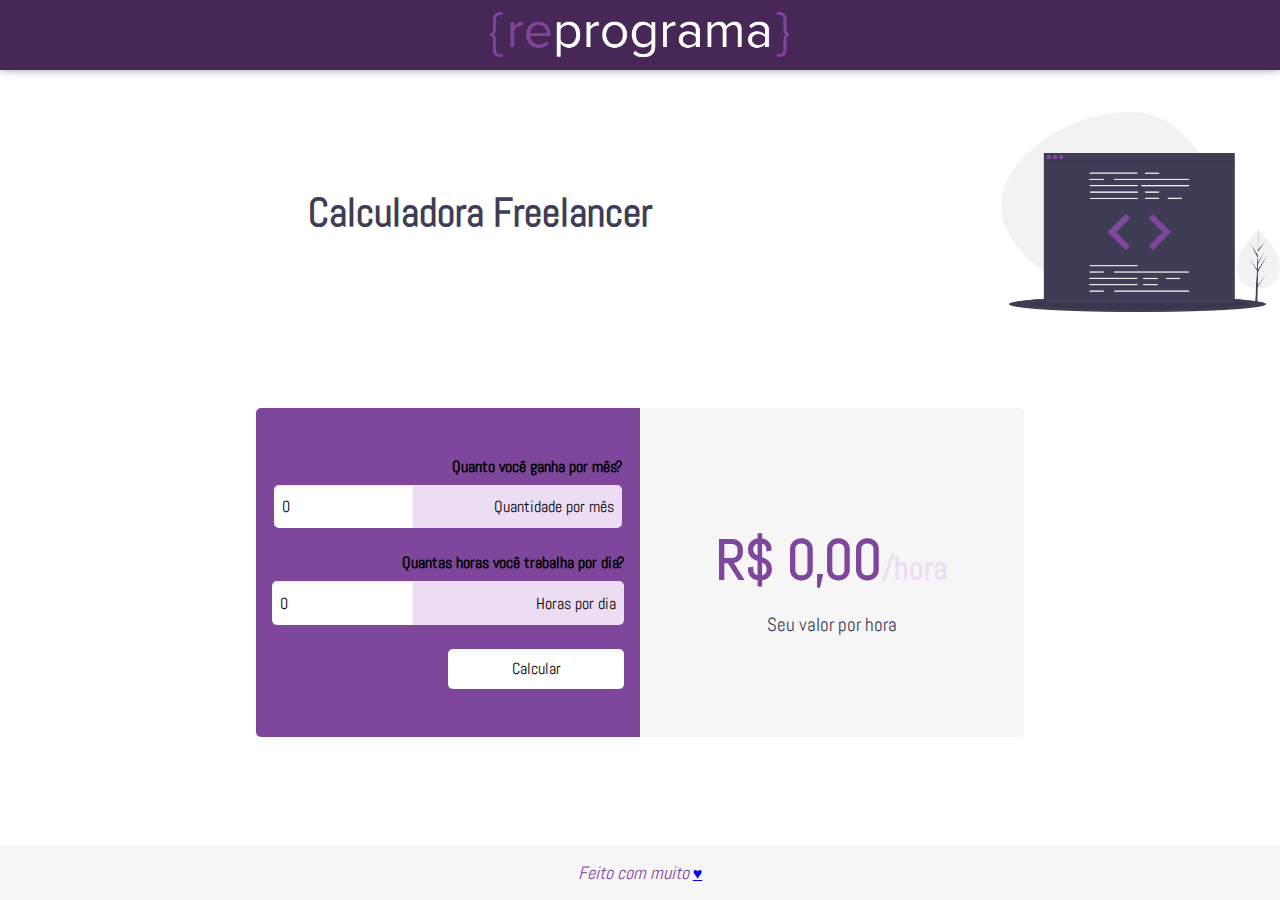
==== Calculadora_Freelancer/index.html @ 600e07cc "creating freelance calculator" ====
<!DOCTYPE html>
<html>

<head>
  <meta charset="utf-8" />
  <meta http-equiv="X-UA-Compatible" content="IE=edge" />
  <meta name="viewport" content="width=device-width, initial-scale=1" />
  <title>Reprograma - Calculadora Freelancer</title>
  <link rel="icon" href="img/favicon.ico" />
  <link rel="stylesheet" type="text/css" href="css/estilos.css" />
</head>

<body>
  <nav class="barra-navegacao">
    <img class="barra-navegacao__logotipo" src="img/logotipo-reprograma.png" />
  </nav>
  <header class="cabecalho">
    <h1 class="cabecalho__titulo">Calculadora Freelancer</h1>
  </header>
  <main class="conteudo-principal">
    <section class="secao secao-hora">
      <article class="secao__conteudo">
        <div class="secao__formulario">
          <fieldset>
            <legend>Quanto você ganha por mês?</legend>
            <div class="secao__formulario__grupo">
              <label for="ganho-mes">Quantidade por mês</label>
              <input id="ganho-mes" type="number" value="0" />
            </div>
          </fieldset>
          <fieldset>
            <legend>Quantas horas você trabalha por dia?</legend>
            <div class="secao__formulario__grupo">
              <label for="horas-dia">Horas por dia</label>
              <input id="horas-dia" type="number" value="0" />
            </div>
          </fieldset>
          <button onclick="calcularValorHora()">Calcular</button>
        </div>
      </article>
      <footer class="secao__rodape">
        <h3 class="secao__rodape__valor">
          <span id="resposta">R$ 0,00</span><small>/hora</small>
        </h3>
        <p class="secao__rodape__legenda">Seu valor por hora</p>
      </footer>
    </section>

  </main>
  <footer class="rodape">Feito com muito <a href="desafio.html">♥</a></footer>

  <script type="text/javascript" src="js/script.js"></script>
</body>

</html>
---- Calculadora_Freelancer/css/estilos.css ----
@import url("https://fonts.googleapis.com/css?family=Lato:400,700");
@import url("https://fonts.googleapis.com/css2?family=Abel&display=swap");

* {
  box-sizing: border-box;
  font-family: "Abel", "Lato", sans-serif;
  font-size: 16px;
}
body {
  margin: 0;
}
h1 {
  font-size: 36px;
}
h2 {
  font-size: 24px;
}
p {
  margin: 0;
}

button {
  background-color: #fff;
  border: none;
  color: #000;
  text-align: center;
  text-decoration: none;
  font-size: 16px;
  cursor: pointer;
  width: 50%;
  height: 40px;
  border-radius: 5px;
  margin: 1.5rem 0 0 0;
}

/* BARRA NAVEGACAO */
.barra-navegacao {
  z-index: 1;
  display: flex;
  align-items: center;
  justify-content: center;
  position: fixed;
  top: 0;
  height: 70px;
  width: 100%;
  background-color: #462755;
  box-shadow: 0 2px 5px 0 rgba(0, 0, 0, 0.16), 0 2px 10px 0 rgba(0, 0, 0, 0.12);
}
.barra-navegacao__logotipo {
  max-height: 70%;
  max-width: 70%;
}

/* CONTEUDO-PRINCIPAL */
@media (min-width: 320px) {
  .conteudo-principal {
    margin: 0 0 0 auto;
  }
}
@media (min-width: 768px) {
  .conteudo-principal {
    margin: 6rem auto 6rem auto;
  }
}
@media (min-width: 992px) {
  .conteudo-principal {
    max-width: 80%;
  }
}
@media (min-width: 1200px) {
  .conteudo-principal {
    max-width: 60%;
  }
}

/* CABECALHO */
.cabecalho {
  position: relative;
  text-align: center;
  color: #3f3d56;
  height: auto;
  padding: 2rem 1rem;
  margin-top: 80px;
  margin-bottom: 80px;
  background: url("../img/code.png") no-repeat center right;
  background-attachment: scroll;
  background-size: auto;
  background-size: contain;
  background-attachment: scroll;
}

.cabecalho__titulo {
  margin: 0 10rem 0 0;
  display: block;
}

@media (min-width: 320px) {
  .cabecalho {
    margin-top: 7rem;
  }
  .cabecalho__titulo {
    margin: 0 10rem 0 0;
    font-size: 25px;
  }
}

@media (min-width: 768px) {
  .cabecalho {
    display: flex;
    flex-direction: column;
    justify-content: center;
    height: 200px;
  }
  .cabecalho__titulo {
    margin: 0 20rem 0 0;
    font-size: 40px;
  }
}

/* SECAO */
.secao__cabecalho {
  font-size: 24px;
  font-weight: bold;
  text-align: center;
  color: #464646;
  padding: 3rem 0 0 0;
}
.secao__cabecalho:after {
  display: table;
  content: "}";
  font-size: 36px;
  font-weight: lighter;
  color: #7f479b;
  margin: -15px auto 10px;
  transform: rotate(90deg);
}
.secao__conteudo {
  padding: 3rem 1rem;
  background-color: #7f479b;
  margin-bottom: 10px;
}

.secao__formulario {
  text-align: right;
}

.secao__formulario fieldset {
  padding: 0;
  border: none;
}

.secao__formulario fieldset:not(:first-child) {
  margin: 1.5rem 0 0 0;
}
.secao__formulario legend {
  font-weight: bold;
  padding: 0;
  margin: 0 0 0.5rem 0;
}
.secao__formulario__grupo {
  position: relative;
  display: flex;
  flex-direction: row-reverse;
  flex-wrap: wrap;
}
.secao__formulario__grupo label {
  text-align: right;
  width: 60%;
  padding: 0.7rem 0.5rem;
  margin: 0;
  background-color: #ecddf3;
  border-top-left-radius: 0;
  border-bottom-left-radius: 0;
  border-top-right-radius: 5px;
  border-bottom-right-radius: 5px;
}
.secao__formulario__grupo input {
  width: 40%;
  padding: 0.7rem 0.5rem;
  margin: 0;
  border: none;
  border-top-left-radius: 5px;
  border-bottom-left-radius: 5px;
  border-top-right-radius: 0;
  border-bottom-right-radius: 0;
  box-shadow: inset 0 1px 2px rgba(0, 0, 0, 0.1);
}
.secao__formulario__grupo p {
  width: 100%;
  padding: 0;
  margin: 0;
}
.secao__rodape {
  text-align: center;
  padding: 3rem 1rem;
  background-color: #f6f6f6;
  margin-bottom: 10px;
}
.secao__rodape__valor span {
  font-size: 3.5rem;
  color: #7f479b;
  margin: 0 0 0.5rem 0;
}
.secao__rodape__valor small {
  font-size: 2rem;
  color: #ecddf3;
}
.secao__rodape__legenda {
  font-size: 1.2rem;
  color: #3f3d56;
}
@media (min-width: 768px) {
  .secao {
    display: flex;
    flex-wrap: wrap;
  }
  .secao__cabecalho {
    width: 100%;
  }
  .secao__rodape {
    display: flex;
    justify-content: center;
    flex-direction: column;
  }
  .secao__conteudo,
  .secao__rodape {
    width: 50%;
  }
}
@media (min-width: 992px) {
  .secao__conteudo {
    border-top-left-radius: 5px;
    border-bottom-left-radius: 5px;
  }
  .secao__rodape {
    border-top-right-radius: 5px;
    border-bottom-right-radius: 5px;
  }
}

/* RODAPE */
.rodape {
  font-size: 18px;
  font-style: italic;
  text-align: center;
  color: #7f479b;
  background-color: #f6f6f6;
  padding: 1rem 1rem;
  position: fixed;
  bottom: 0;
  width: 100%;
}
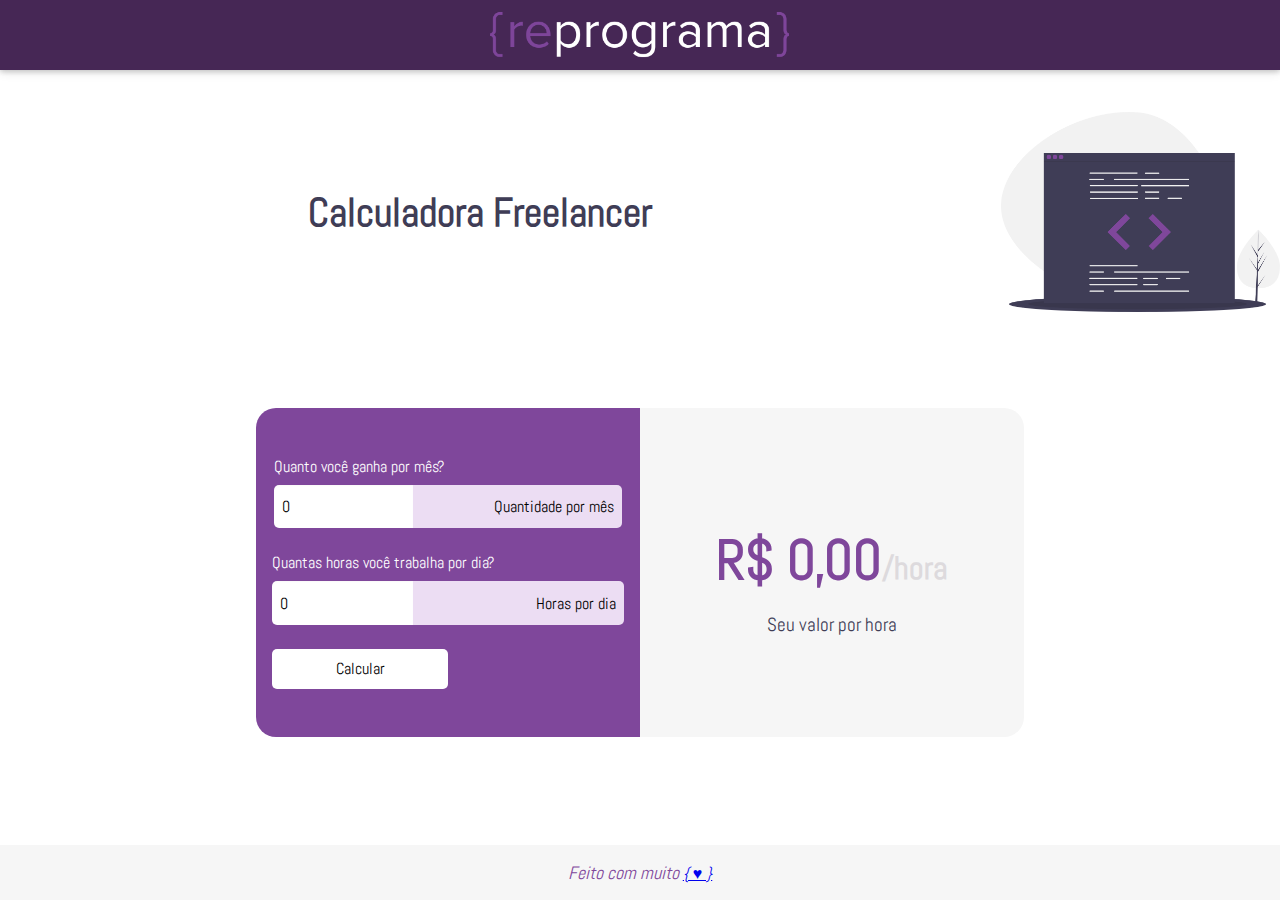
==== commit beef8666: "creating freelance calculator" ====
--- a/Calculadora_Freelancer/index.html
+++ b/Calculadora_Freelancer/index.html
@@ -47,7 +47,7 @@
     </section>
 
   </main>
-  <footer class="rodape">Feito com muito <a href="desafio.html">♥</a></footer>
+  <footer class="rodape">Feito com muito <a href="desafio.html"> { ♥ }</a></footer>
 
   <script type="text/javascript" src="js/script.js"></script>
 </body>
--- a/Calculadora_Freelancer/css/estilos.css
+++ b/Calculadora_Freelancer/css/estilos.css
@@ -141,7 +141,7 @@
 }
 
 .secao__formulario {
-  text-align: right;
+  text-align: left;
 }
 
 .secao__formulario fieldset {
@@ -153,9 +153,10 @@
   margin: 1.5rem 0 0 0;
 }
 .secao__formulario legend {
-  font-weight: bold;
+  font-weight: ;
   padding: 0;
   margin: 0 0 0.5rem 0;
+  color: white
 }
 .secao__formulario__grupo {
   position: relative;
@@ -183,11 +184,11 @@
   border-bottom-left-radius: 5px;
   border-top-right-radius: 0;
   border-bottom-right-radius: 0;
-  box-shadow: inset 0 1px 2px rgba(0, 0, 0, 0.1);
+  box-shadow: inset 0 1px 2px rgba(206, 198, 198, 0.1);
 }
 .secao__formulario__grupo p {
   width: 100%;
-  padding: 0;
+  padding: 50;
   margin: 0;
 }
 .secao__rodape {
@@ -203,7 +204,7 @@
 }
 .secao__rodape__valor small {
   font-size: 2rem;
-  color: #ecddf3;
+  color: #dddadd;
 }
 .secao__rodape__legenda {
   font-size: 1.2rem;
@@ -229,12 +230,12 @@
 }
 @media (min-width: 992px) {
   .secao__conteudo {
-    border-top-left-radius: 5px;
-    border-bottom-left-radius: 5px;
+    border-top-left-radius: 20px;
+    border-bottom-left-radius: 20px;
   }
   .secao__rodape {
-    border-top-right-radius: 5px;
-    border-bottom-right-radius: 5px;
+    border-top-right-radius: 20px;
+    border-bottom-right-radius: 20px;
   }
 }
 
